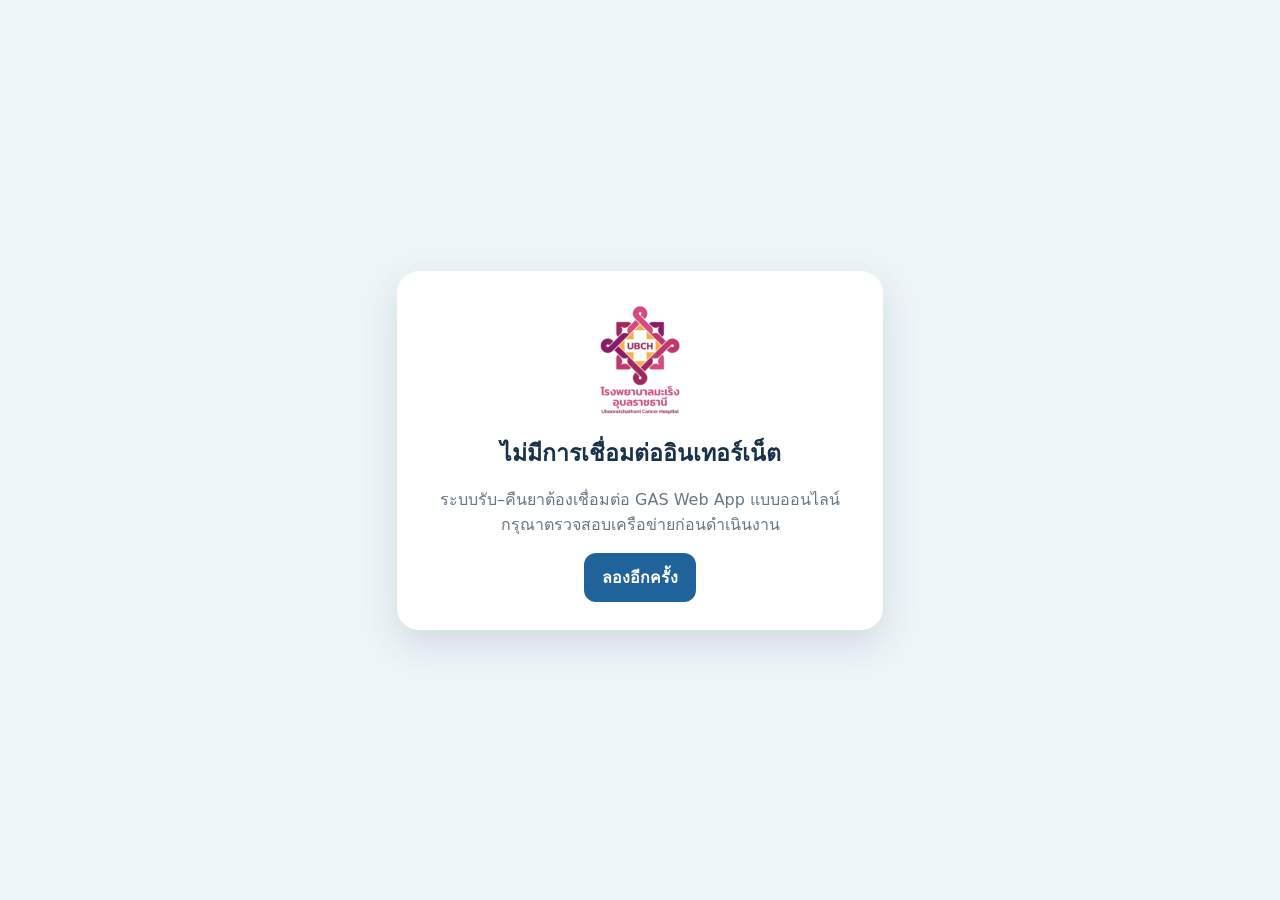
==== offline.html @ 6a590cc1 "Add files via upload" ====
<!doctype html>
<html lang="th">
<head>
  <meta charset="utf-8">
  <meta name="viewport" content="width=device-width, initial-scale=1">
  <meta name="theme-color" content="#173f5f">
  <title>AYA Ward Pickup — Offline</title>
  <style>
    body { min-height: 100vh; margin: 0; display: grid; place-items: center; padding: 24px; box-sizing: border-box; color: #19324a; background: #eef5f8; font-family: system-ui, "Segoe UI", "Noto Sans Thai", sans-serif; text-align: center; }
    main { max-width: 430px; padding: 28px; border-radius: 22px; background: white; box-shadow: 0 14px 36px rgba(23,63,95,.14); }
    img { width: 120px; height: 120px; object-fit: contain; }
    h1 { margin: 12px 0 8px; font-size: 23px; }
    p { color: #687783; }
    button { border: 0; border-radius: 12px; padding: 12px 18px; color: white; background: #20639b; font: inherit; font-weight: 800; cursor: pointer; }
  </style>
</head>
<body>
  <main>
    <img src="./icons/icon-192.png" alt="โลโก้โรงพยาบาลมะเร็งอุบลราชธานี">
    <h1>ไม่มีการเชื่อมต่ออินเทอร์เน็ต</h1>
    <p>ระบบรับ–คืนยาต้องเชื่อมต่อ GAS Web App แบบออนไลน์ กรุณาตรวจสอบเครือข่ายก่อนดำเนินงาน</p>
    <button type="button" onclick="location.reload()">ลองอีกครั้ง</button>
  </main>
</body>
</html>
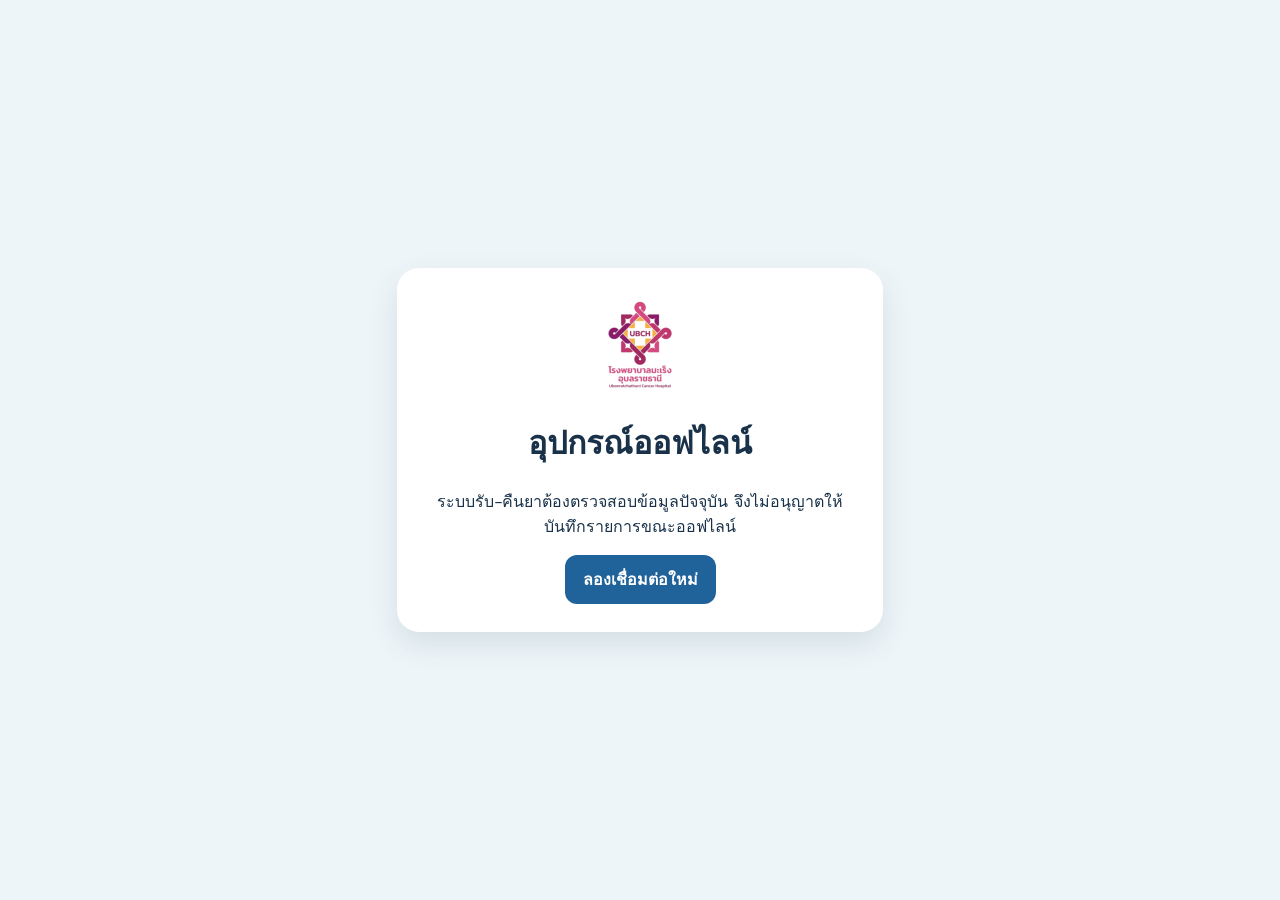
==== commit d253dc67: "Add files via upload" ====
--- a/offline.html
+++ b/offline.html
@@ -4,22 +4,10 @@
   <meta charset="utf-8">
   <meta name="viewport" content="width=device-width, initial-scale=1">
   <meta name="theme-color" content="#173f5f">
-  <title>AYA Ward Pickup — Offline</title>
+  <title>AYA Pickup — ออฟไลน์</title>
   <style>
-    body { min-height: 100vh; margin: 0; display: grid; place-items: center; padding: 24px; box-sizing: border-box; color: #19324a; background: #eef5f8; font-family: system-ui, "Segoe UI", "Noto Sans Thai", sans-serif; text-align: center; }
-    main { max-width: 430px; padding: 28px; border-radius: 22px; background: white; box-shadow: 0 14px 36px rgba(23,63,95,.14); }
-    img { width: 120px; height: 120px; object-fit: contain; }
-    h1 { margin: 12px 0 8px; font-size: 23px; }
-    p { color: #687783; }
-    button { border: 0; border-radius: 12px; padding: 12px 18px; color: white; background: #20639b; font: inherit; font-weight: 800; cursor: pointer; }
+    body{min-height:100vh;margin:0;display:grid;place-items:center;background:#eef5f8;color:#19324a;font-family:system-ui,"Noto Sans Thai",sans-serif}.card{width:min(430px,calc(100% - 32px));padding:28px;text-align:center;border-radius:22px;background:#fff;box-shadow:0 12px 30px rgba(23,63,95,.12)}img{width:96px;height:96px}button{border:0;border-radius:12px;padding:12px 18px;color:#fff;background:#20639b;font:inherit;font-weight:800}
   </style>
 </head>
-<body>
-  <main>
-    <img src="./icons/icon-192.png" alt="โลโก้โรงพยาบาลมะเร็งอุบลราชธานี">
-    <h1>ไม่มีการเชื่อมต่ออินเทอร์เน็ต</h1>
-    <p>ระบบรับ–คืนยาต้องเชื่อมต่อ GAS Web App แบบออนไลน์ กรุณาตรวจสอบเครือข่ายก่อนดำเนินงาน</p>
-    <button type="button" onclick="location.reload()">ลองอีกครั้ง</button>
-  </main>
-</body>
+<body><main class="card"><img src="./icons/icon-192.png" alt=""><h1>อุปกรณ์ออฟไลน์</h1><p>ระบบรับ–คืนยาต้องตรวจสอบข้อมูลปัจจุบัน จึงไม่อนุญาตให้บันทึกรายการขณะออฟไลน์</p><button onclick="location.reload()">ลองเชื่อมต่อใหม่</button></main></body>
 </html>
